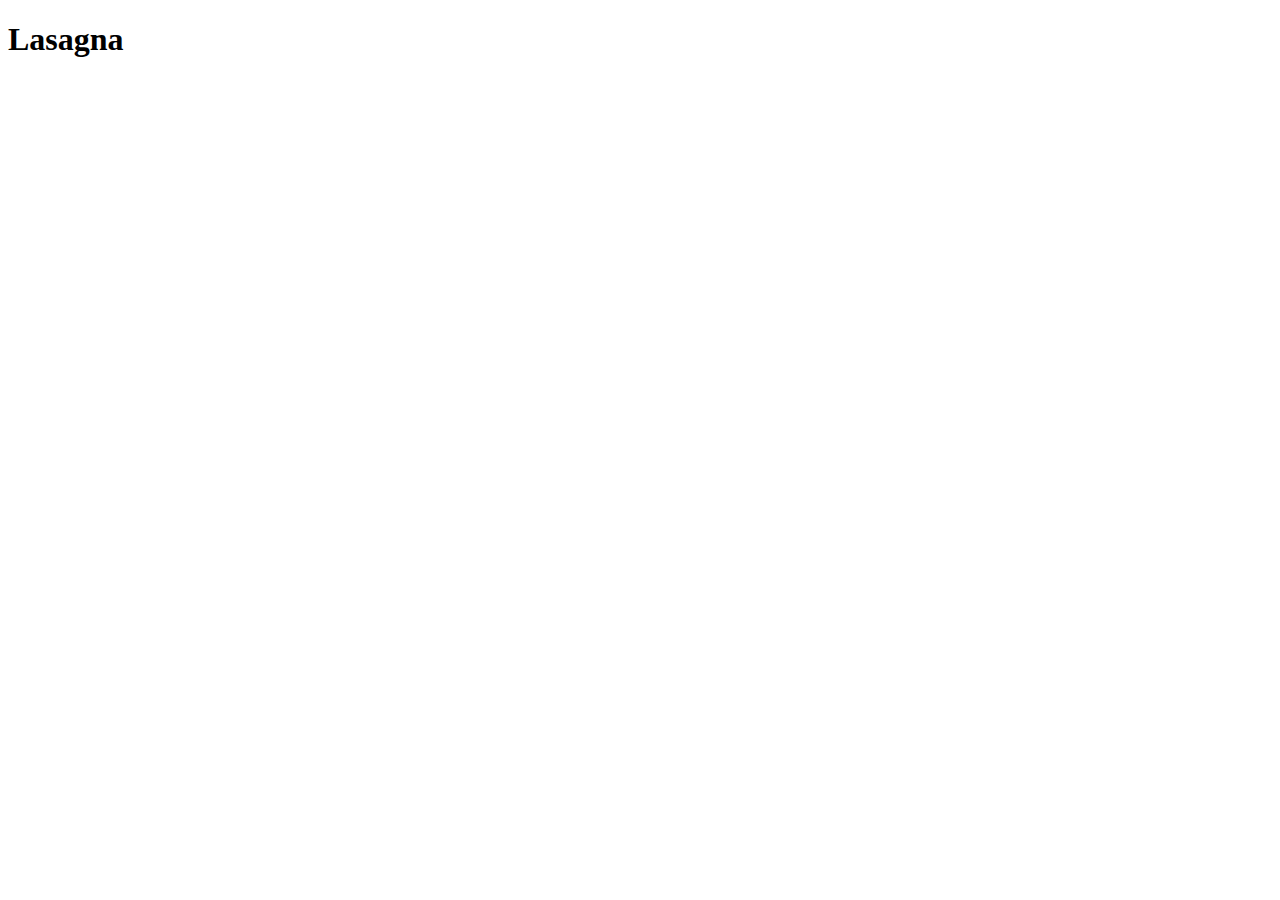
==== recipes/lasagna.html @ 2d0fa4c7 "Edit index.html and add assets/lasagna.jpg and recipes/lasagna.html" ====
<!DOCTYPE html>
<html lang="en">
<head>
    <meta charset="UTF-8">
    <meta name="viewport" content="width=device-width, initial-scale=1.0">
    <title>Lasagna</title>
</head>
<body>
    <h1>Lasagna</h1>
</body>
</html>
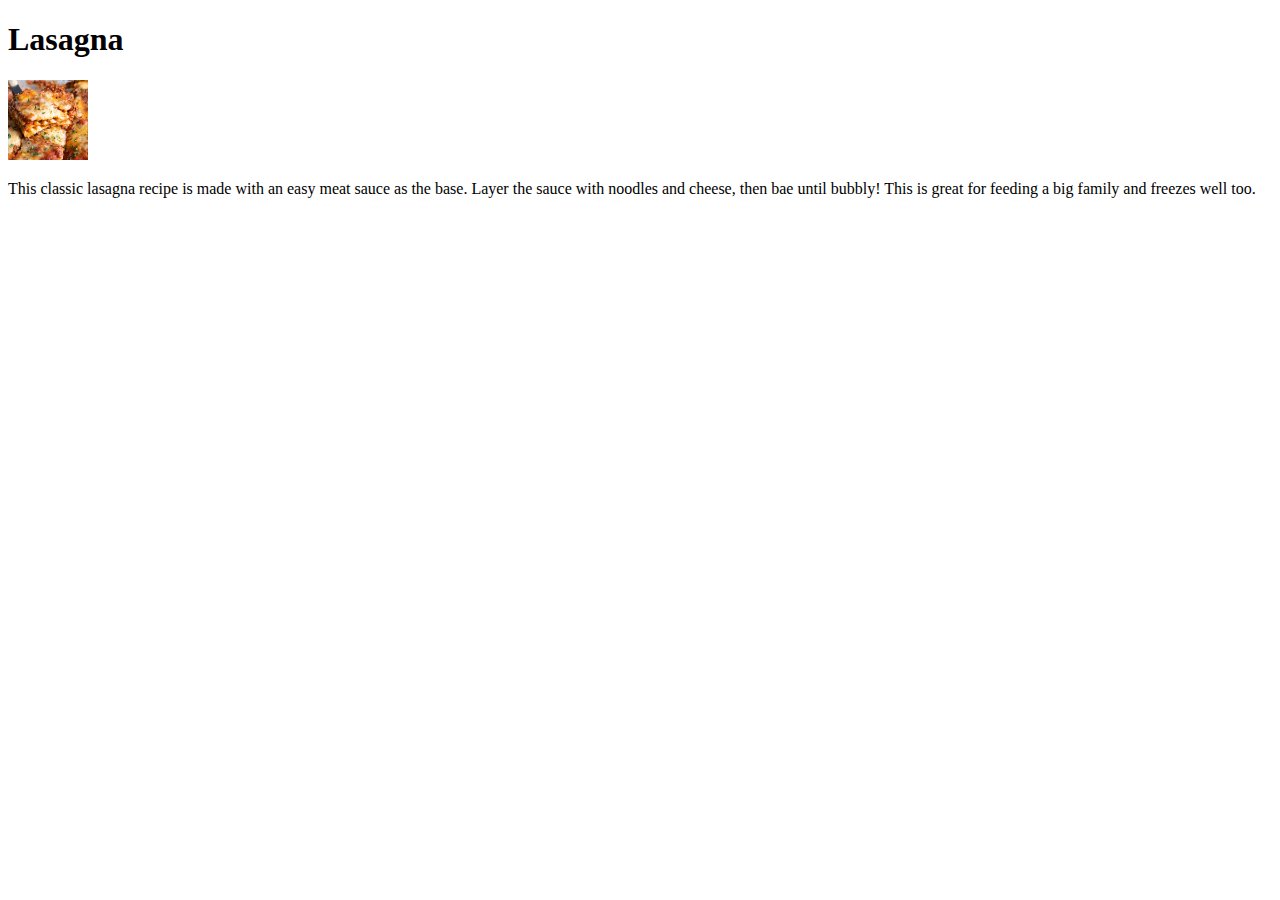
==== commit 0c3259ad: "Edit lasagna.html" ====
--- a/recipes/lasagna.html
+++ b/recipes/lasagna.html
@@ -7,5 +7,9 @@
 </head>
 <body>
     <h1>Lasagna</h1>
+    <img src="../assets/lasagna.jpg" alt="Image of Lasagna" width="80">
+    <p>
+        This classic lasagna recipe is made with an easy meat sauce as the base. Layer the sauce with noodles and cheese, then bae until bubbly! This is great for feeding a big family and freezes well too.
+    </p>
 </body>
 </html>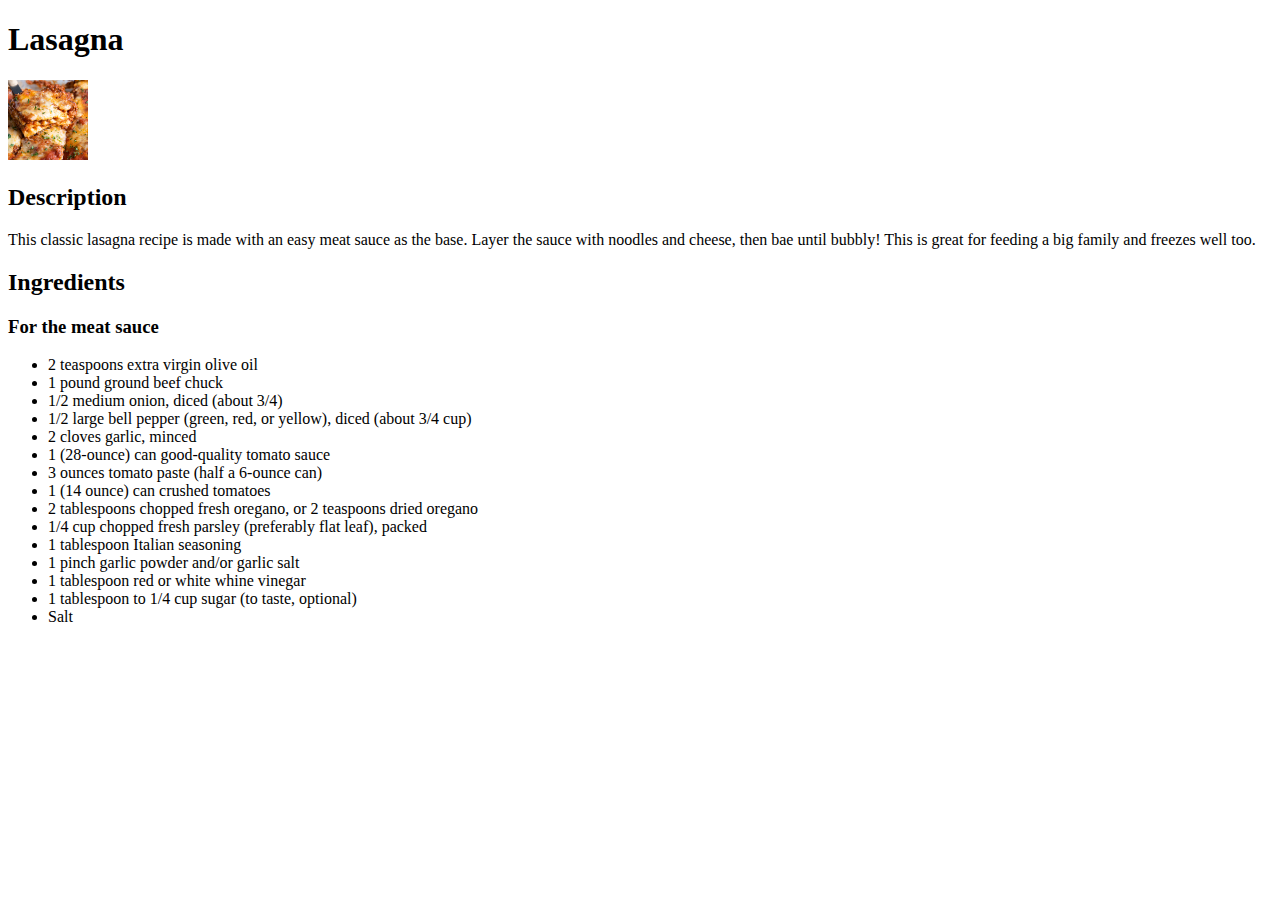
==== commit af0ae11b: "Edit lasagna.html" ====
--- a/recipes/lasagna.html
+++ b/recipes/lasagna.html
@@ -8,8 +8,28 @@
 <body>
     <h1>Lasagna</h1>
     <img src="../assets/lasagna.jpg" alt="Image of Lasagna" width="80">
+    <h2>Description</h2>
     <p>
         This classic lasagna recipe is made with an easy meat sauce as the base. Layer the sauce with noodles and cheese, then bae until bubbly! This is great for feeding a big family and freezes well too.
     </p>
+    <h2>Ingredients</h2>
+    <h3>For the meat sauce</h3>
+    <ul>
+        <li>2 teaspoons extra virgin olive oil</li>
+        <li>1 pound ground beef chuck</li>
+        <li>1/2 medium onion, diced (about 3/4)</li>
+        <li>1/2 large bell pepper (green, red, or yellow), diced (about 3/4 cup)</li>
+        <li>2 cloves garlic, minced</li>
+        <li>1 (28-ounce) can good-quality tomato sauce</li>
+        <li>3 ounces tomato paste (half a 6-ounce can)</li>
+        <li>1 (14 ounce) can crushed tomatoes</li>
+        <li>2 tablespoons chopped fresh oregano, or 2 teaspoons dried oregano</li>
+        <li>1/4 cup chopped fresh parsley (preferably flat leaf), packed</li>
+        <li>1 tablespoon Italian seasoning</li>
+        <li>1 pinch garlic powder and/or garlic salt</li>
+        <li>1 tablespoon red or white whine vinegar</li>
+        <li>1 tablespoon to 1/4 cup sugar (to taste, optional)</li>
+        <li>Salt</li>
+    </ul>
 </body>
 </html>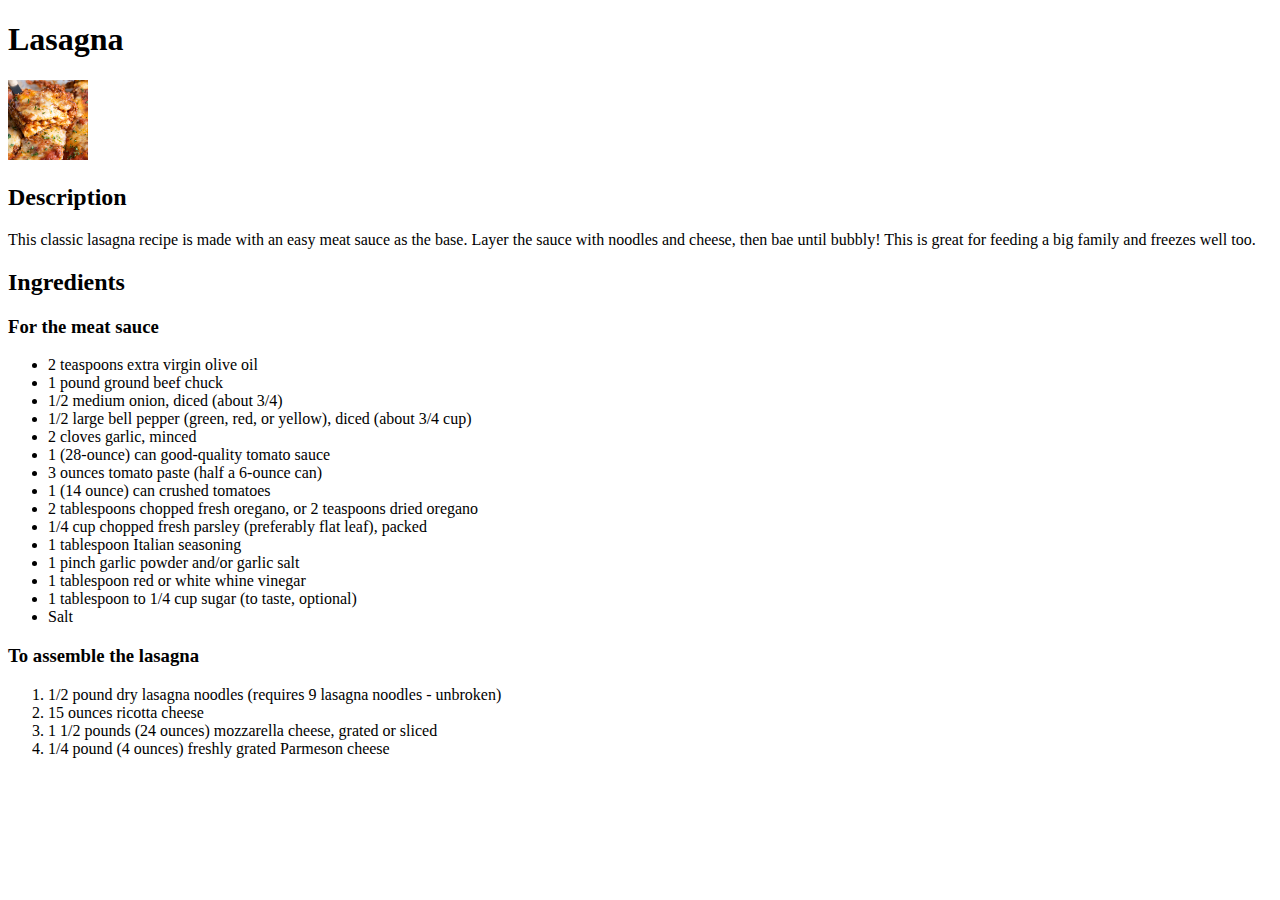
==== commit 617e5b55: "Edit lasagna.html" ====
--- a/recipes/lasagna.html
+++ b/recipes/lasagna.html
@@ -31,5 +31,12 @@
         <li>1 tablespoon to 1/4 cup sugar (to taste, optional)</li>
         <li>Salt</li>
     </ul>
+    <h3>To assemble the lasagna</h3>
+    <ol>
+        <li>1/2 pound dry lasagna noodles (requires 9 lasagna noodles - unbroken)</li>
+        <li>15 ounces ricotta cheese</li>
+        <li>1 1/2 pounds (24 ounces) mozzarella cheese, grated or sliced</li>
+        <li>1/4 pound (4 ounces) freshly grated Parmeson cheese</li>
+    </ol>
 </body>
 </html>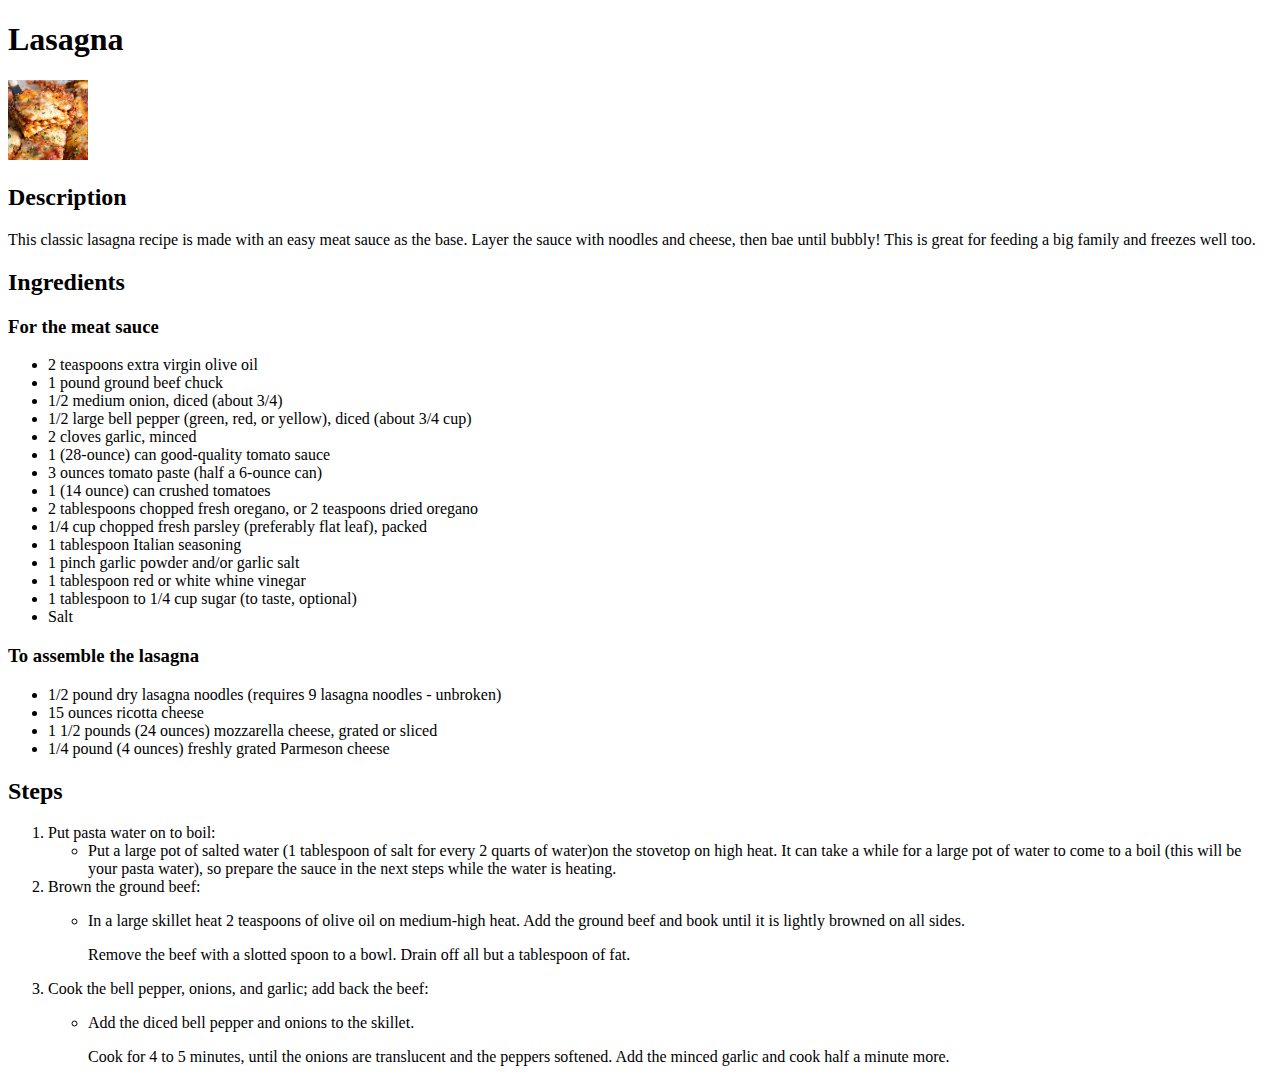
==== commit bef5d8fa: "Edit lasagna.html" ====
--- a/recipes/lasagna.html
+++ b/recipes/lasagna.html
@@ -32,11 +32,30 @@
         <li>Salt</li>
     </ul>
     <h3>To assemble the lasagna</h3>
-    <ol>
+    <ul>
         <li>1/2 pound dry lasagna noodles (requires 9 lasagna noodles - unbroken)</li>
         <li>15 ounces ricotta cheese</li>
         <li>1 1/2 pounds (24 ounces) mozzarella cheese, grated or sliced</li>
         <li>1/4 pound (4 ounces) freshly grated Parmeson cheese</li>
+    </ul>
+    <h2>Steps</h2>
+    <ol>
+        <li>Put pasta water on to boil:
+            <ul><li>Put a large pot of salted water (1 tablespoon of salt for every 2 quarts of water)on the stovetop on high heat. It can take a while for a large pot of water to come to a boil (this will be your pasta water), so prepare the sauce in the next steps while the water is heating.</li></ul>
+        </li>
+        <li>Brown the ground beef:
+            <ul><li><p>In a large skillet heat 2 teaspoons of olive oil on medium-high heat. Add the ground beef and book until it is lightly browned on all sides.</p>
+            <p>Remove the beef with a slotted spoon to a bowl. Drain off all but a tablespoon of fat.</p></li></ul>
+        </li>
+        <li>
+            Cook the bell pepper, onions, and garlic; add back the beef:
+            <ul>
+                <li>
+                    <p>Add the diced bell pepper and onions to the skillet.</p>
+                    <p>Cook for 4 to 5 minutes, until the onions are translucent and the peppers softened. Add the minced garlic and cook half a minute more.</p>
+                </li>
+            </ul>
+        </li>
     </ol>
 </body>
 </html>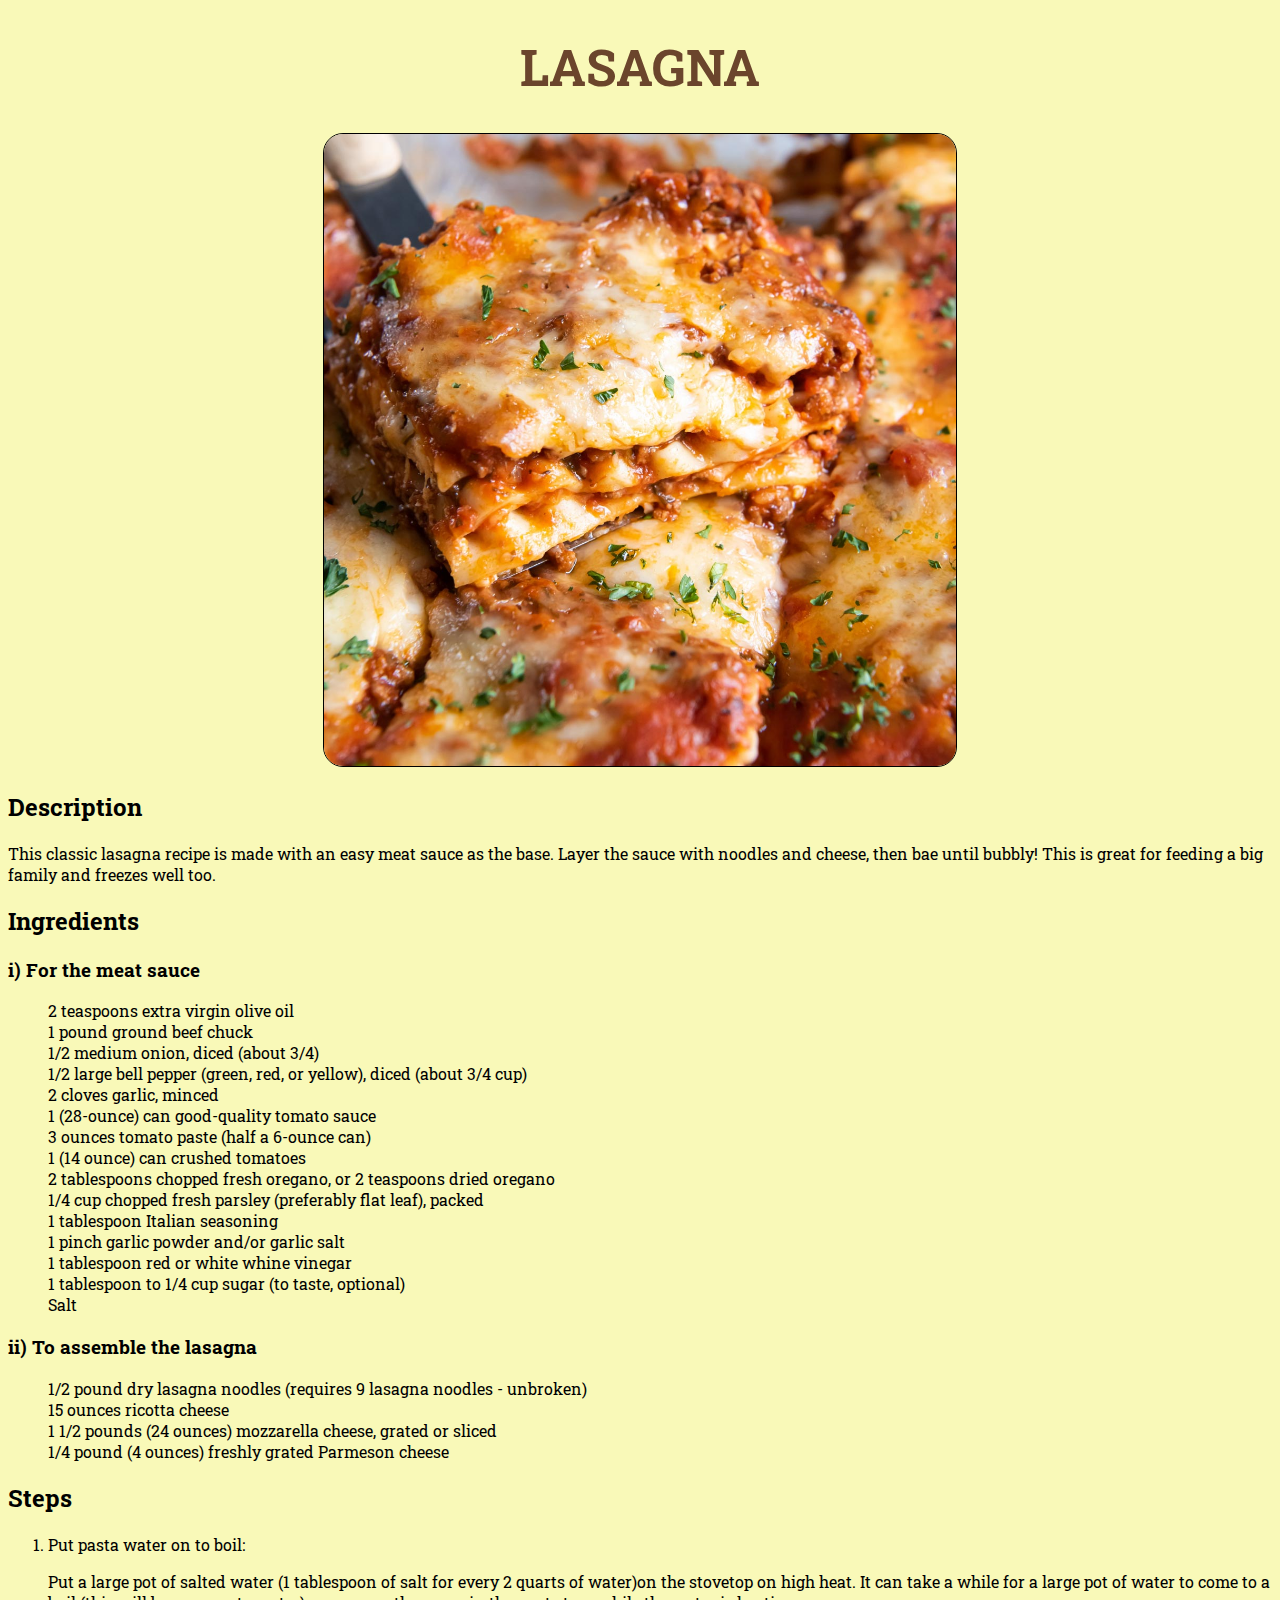
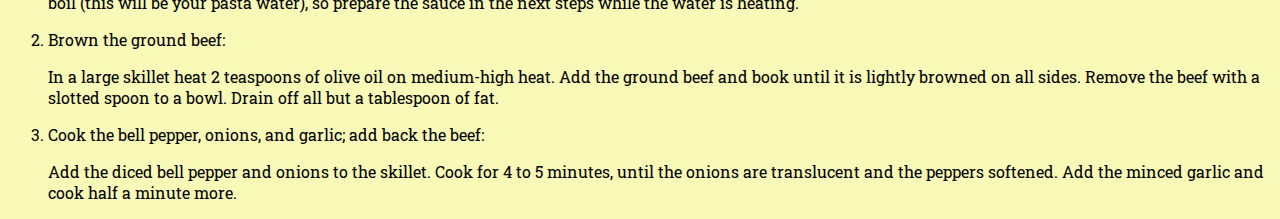
==== commit 4482ab26: "edit index.html, lasagna.html, raw-corn-salad.html and thai-beef-salad.html" ====
--- a/recipes/lasagna.html
+++ b/recipes/lasagna.html
@@ -3,17 +3,18 @@
 <head>
     <meta charset="UTF-8">
     <meta name="viewport" content="width=device-width, initial-scale=1.0">
+    <link rel="stylesheet" href="../style.css">
     <title>Lasagna</title>
 </head>
 <body>
     <h1>Lasagna</h1>
-    <img src="../assets/lasagna.jpg" alt="Image of Lasagna" width="80">
+    <div class="hero"><img src="../assets/lasagna.jpg" alt="Image of Lasagna"></div>
     <h2>Description</h2>
     <p>
         This classic lasagna recipe is made with an easy meat sauce as the base. Layer the sauce with noodles and cheese, then bae until bubbly! This is great for feeding a big family and freezes well too.
     </p>
     <h2>Ingredients</h2>
-    <h3>For the meat sauce</h3>
+    <h3>i) For the meat sauce</h3>
     <ul>
         <li>2 teaspoons extra virgin olive oil</li>
         <li>1 pound ground beef chuck</li>
@@ -31,7 +32,7 @@
         <li>1 tablespoon to 1/4 cup sugar (to taste, optional)</li>
         <li>Salt</li>
     </ul>
-    <h3>To assemble the lasagna</h3>
+    <h3>ii) To assemble the lasagna</h3>
     <ul>
         <li>1/2 pound dry lasagna noodles (requires 9 lasagna noodles - unbroken)</li>
         <li>15 ounces ricotta cheese</li>
@@ -41,20 +42,14 @@
     <h2>Steps</h2>
     <ol>
         <li>Put pasta water on to boil:
-            <ul><li>Put a large pot of salted water (1 tablespoon of salt for every 2 quarts of water)on the stovetop on high heat. It can take a while for a large pot of water to come to a boil (this will be your pasta water), so prepare the sauce in the next steps while the water is heating.</li></ul>
+            <p>Put a large pot of salted water (1 tablespoon of salt for every 2 quarts of water)on the stovetop on high heat. It can take a while for a large pot of water to come to a boil (this will be your pasta water), so prepare the sauce in the next steps while the water is heating.</p>
         </li>
         <li>Brown the ground beef:
-            <ul><li><p>In a large skillet heat 2 teaspoons of olive oil on medium-high heat. Add the ground beef and book until it is lightly browned on all sides.</p>
-            <p>Remove the beef with a slotted spoon to a bowl. Drain off all but a tablespoon of fat.</p></li></ul>
+            <p>In a large skillet heat 2 teaspoons of olive oil on medium-high heat. Add the ground beef and book until it is lightly browned on all sides. Remove the beef with a slotted spoon to a bowl. Drain off all but a tablespoon of fat.</p>
         </li>
         <li>
             Cook the bell pepper, onions, and garlic; add back the beef:
-            <ul>
-                <li>
-                    <p>Add the diced bell pepper and onions to the skillet.</p>
-                    <p>Cook for 4 to 5 minutes, until the onions are translucent and the peppers softened. Add the minced garlic and cook half a minute more.</p>
-                </li>
-            </ul>
+            <p>Add the diced bell pepper and onions to the skillet. Cook for 4 to 5 minutes, until the onions are translucent and the peppers softened. Add the minced garlic and cook half a minute more.</p>
         </li>
     </ol>
 </body>
--- a/style.css
+++ b/style.css
@@ -0,0 +1,44 @@
+@import url('https://fonts.googleapis.com/css2?family=Barlow&family=Roboto+Slab:wght@400;900&display=swap');
+
+* {
+    font-family: 'Roboto Slab', Helvetica, sans-serif;
+}
+
+body {
+    background: #f0f05269;
+}
+
+h1 {
+    text-transform: uppercase;
+    text-align: center;
+    color: #6b452c;
+    font-size: 50px;
+}
+
+img {
+    width: 50%;
+    border: 1px solid black;
+    border-radius: 20px;
+}
+
+ul {
+    list-style: none;
+}
+
+a {
+    font-size: 25px;
+    color: #b36937;
+}
+
+.links {
+    list-style: none;
+    text-align: center;
+}
+
+.hp-list li {
+    margin-bottom: 28px;
+}
+
+.hero {
+    text-align: center;
+}